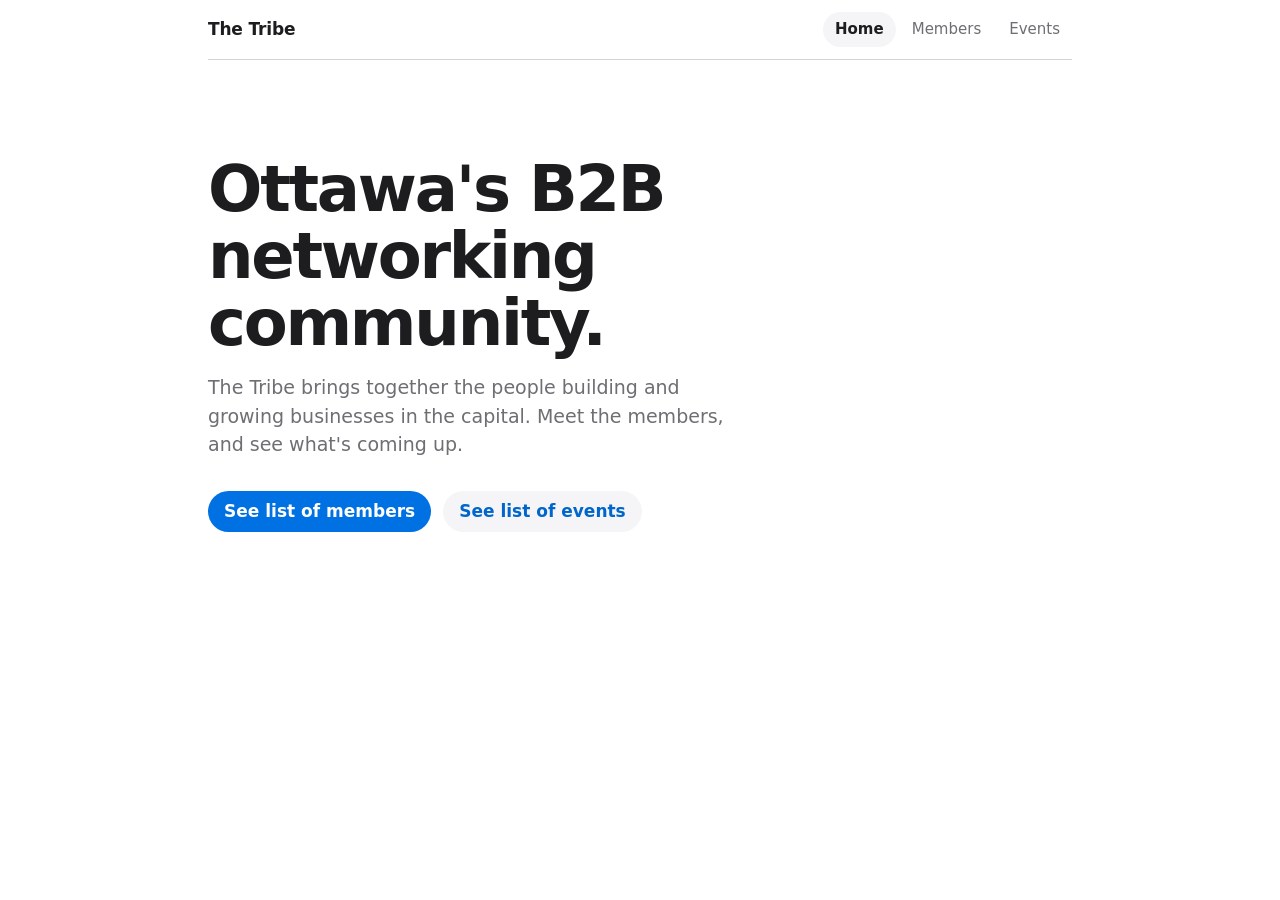
==== index.html @ 6dedc01c "The Tribe site: members and events from a Google Sheet, events added via Google Form Co-Authored-By:" ====
<!doctype html>
<html lang="en">
<head>
  <meta charset="utf-8">
  <meta name="viewport" content="width=device-width, initial-scale=1">
  <title>The Tribe</title>
  <link rel="stylesheet" href="style.css">
</head>
<body>
  <header>
    <nav>
      <span class="brand">The Tribe</span>
      <a href="./" aria-current="page">Home</a>
      <a href="members/">Members</a>
      <a href="events/">Events</a>
    </nav>
  </header>
  <main class="hero">
    <h1>Ottawa's B2B networking community.</h1>
    <p class="lede">The Tribe brings together the people building and growing businesses in the capital. Meet the members, and see what's coming up.</p>
    <p class="actions">
      <a class="btn" href="members/">See list of members</a>
      <a class="btn secondary" href="events/">See list of events</a>
    </p>
  </main>
</body>
</html>
---- style.css ----
/* The Tribe: one shared stylesheet. Restyle by editing the tokens below. */
:root {
  --bg: #fff; --fg: #1d1d1f; --muted: #6e6e73;
  --card: #f5f5f7; --hover: #ebebed; --well: #ebebed; --line: #d2d2d7; --dialog: #fff;
  --accent: #0066cc; --btn: #0071e3; --err: #c4001a;
  --radius: 1rem; --gap: 1rem; --width: 54rem;
  color-scheme: light dark;
}
@media (prefers-color-scheme: dark) {
  :root {
    --bg: #000; --fg: #f5f5f7; --muted: #a1a1a6;
    --card: #1c1c1e; --hover: #2c2c2e; --well: #1c1c1e; --line: #38383a; --dialog: #2c2c2e;
    --accent: #4da3ff; --err: #ff6b6b;
  }
}

*, ::before, ::after { box-sizing: border-box; }
body { margin: 0; background: var(--bg); color: var(--fg);
  font: 1.0625rem/1.5 -apple-system, BlinkMacSystemFont, system-ui, "Segoe UI", sans-serif;
  -webkit-text-size-adjust: 100%; }
header, main { width: min(100% - 2rem, var(--width)); margin-inline: auto; }
main { padding-bottom: 4rem; }
a { color: var(--accent); }
ul { list-style: none; margin: 0; padding: 0; }
h1, h2, p { margin: 0; }
:focus-visible { outline: 2px solid var(--btn); outline-offset: 2px; }

/* Navigation: the current page is marked with aria-current="page" */
nav { display: flex; align-items: center; gap: .25rem; padding: .75rem 0; border-bottom: 1px solid var(--line); }
.brand { margin-right: auto; font-weight: 700; letter-spacing: -.01em; }
nav a { padding: .375rem .75rem; border-radius: 999px; color: var(--muted); font-size: .9375rem; font-weight: 500; text-decoration: none; }
nav a:hover { color: var(--fg); }
nav a[aria-current] { background: var(--card); color: var(--fg); font-weight: 600; }

/* Page heading */
.head { display: flex; flex-wrap: wrap; align-items: flex-end; justify-content: space-between; gap: var(--gap); margin: 2.5rem 0 1.75rem; }
h1 { font-size: clamp(2rem, 7vw, 2.75rem); line-height: 1.1; letter-spacing: -.03em; font-weight: 700; }
h2 { font-size: 1.25rem; line-height: 1.25; letter-spacing: -.01em; font-weight: 600; }
.lede { margin-top: .5rem; color: var(--muted); font-size: 1.1875rem; max-width: 34rem; }
.hero { margin-top: clamp(3rem, 12vw, 6rem); }
.hero h1 { font-size: clamp(2.5rem, 9vw, 4rem); line-height: 1.05; letter-spacing: -.035em; max-width: 14ch; }
.hero .lede { margin-top: 1rem; }
.hero .actions { margin-top: 2rem; }

/* Buttons and link buttons */
.btn, .links a { display: inline-block; padding: .625rem 1rem; border: 0; border-radius: 999px; background: var(--btn); color: #fff;
  font: inherit; font-weight: 600; line-height: 1.25; text-decoration: none; cursor: pointer; }
.btn:hover { background: #0077ed; }
.btn:active, .card:active { opacity: .75; }
.btn.secondary, .links a { background: var(--card); color: var(--accent); }
.btn.secondary:hover, .links a:hover { background: var(--hover); }
.actions { display: flex; flex-wrap: wrap; gap: .75rem; }

/* Member cards: <ul class="grid"><li><button class="card"> */
.grid { display: grid; grid-template-columns: repeat(auto-fill, minmax(16rem, 1fr)); gap: var(--gap); }
.card { display: grid; grid-template-columns: auto 1fr; align-items: center; align-content: start; gap: .125rem .875rem; width: 100%; height: 100%;
  padding: 1.125rem; border: 0; border-radius: var(--radius); background: var(--card); color: inherit; font: inherit; text-align: left; cursor: pointer; }
.card:hover { background: var(--hover); }
.card .avatar { grid-row: span 2; }
.card .desc { grid-column: 1 / -1; margin-top: .75rem; }
.name { font-size: 1.0625rem; font-weight: 600; line-height: 1.25; letter-spacing: -.01em; }
.meta { color: var(--muted); font-size: .9375rem; line-height: 1.3; }
.desc { font-size: .9375rem; line-height: 1.45; }
.avatar { --s: 2.75rem; display: grid; place-items: center; flex: none; width: var(--s); height: var(--s); border-radius: 50%;
  background: var(--hover); color: var(--muted); font-size: calc(var(--s) * .36); font-weight: 600; letter-spacing: .02em; overflow: hidden; }
.avatar img { width: 100%; height: 100%; object-fit: cover; }

/* Events: <ul class="events"><li class="event"> */
.events { display: grid; gap: var(--gap); }
.event { padding: 1.25rem; border-radius: var(--radius); background: var(--card); }
.event .date { display: block; margin-bottom: .25rem; color: var(--accent); font-size: .8125rem; font-weight: 600; letter-spacing: .04em; text-transform: uppercase; }
.event .desc { margin-top: .5rem; font-size: 1rem; white-space: pre-line; overflow-wrap: anywhere; }
.event .by { margin-top: .75rem; color: var(--muted); font-size: .875rem; }

/* Loading / error / empty: <p class="state"> (add .error for failures) */
.state { padding: 3rem 1rem; text-align: center; color: var(--muted); }
.state.error { color: var(--err); }

/* Dialogs: <dialog class="modal"> with a form[method=dialog] close button */
.modal { width: min(34rem, calc(100% - 2rem)); padding: 0; overflow: hidden; border: 0; border-radius: 1.25rem;
  background: var(--dialog); color: var(--fg); box-shadow: 0 1.5rem 4rem rgb(0 0 0 / .3); }
.modal::backdrop { background: rgb(0 0 0 / .45); }
.modal .body { max-height: calc(100dvh - 2rem); padding: 1.75rem 1.25rem 1.25rem; overflow: auto; }
.modal .avatar { --s: 4rem; margin-bottom: 1rem; background: var(--well); }
.modal h2 { padding-right: 2rem; font-size: 1.5rem; line-height: 1.15; letter-spacing: -.02em; font-weight: 700; }
.modal .meta { margin-top: .25rem; font-size: 1rem; }
.modal .bio { margin-top: 1.25rem; white-space: pre-line; }
.modal .links { display: flex; flex-wrap: wrap; gap: .5rem; margin-top: 1.5rem; }
.modal .links a { font-size: .9375rem; }
.modal .fine { margin-top: 1rem; font-size: .9375rem; text-align: center; }
.close { position: absolute; top: .75rem; right: .75rem; z-index: 1; width: 2rem; height: 2rem; padding: 0 0 .125rem; border: 0; border-radius: 50%;
  background: var(--well); color: var(--muted); font: inherit; font-size: 1.5rem; line-height: 1; cursor: pointer; }
.close:hover { color: var(--fg); }
.form-frame { display: block; margin-top: 1rem; width: 100%; height: min(32rem, 70dvh); border: 1px solid var(--line); border-radius: .75rem; background: #fff; }
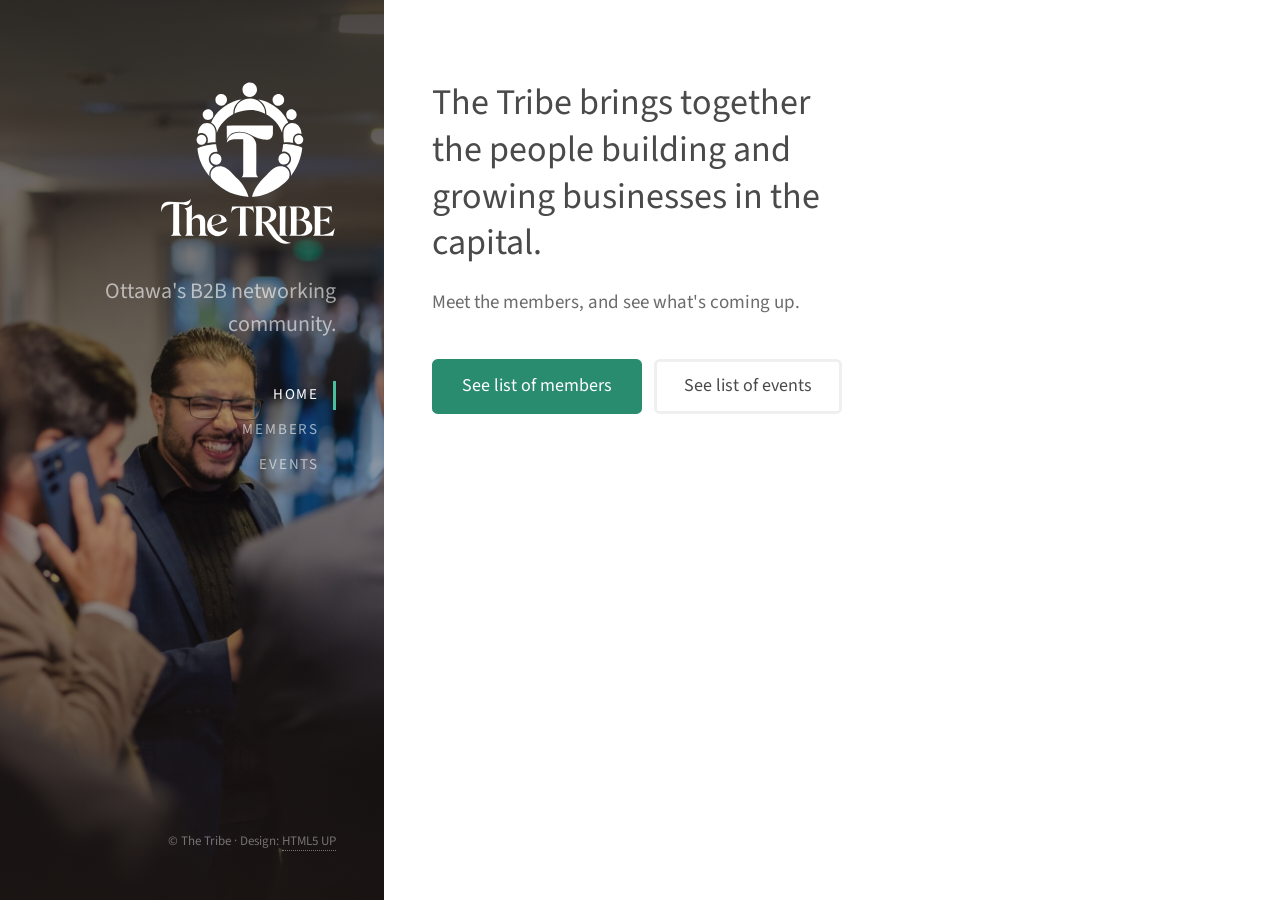
==== commit e3e4ab6f: "Redesign the site in the style of Strata (HTML5 UP) A fixed photo panel on the left holds the logo, " ====
--- a/index.html
+++ b/index.html
@@ -4,20 +4,28 @@
   <meta charset="utf-8">
   <meta name="viewport" content="width=device-width, initial-scale=1">
   <title>The Tribe</title>
+  <link rel="icon" href="images/icon.svg" type="image/svg+xml">
+  <link rel="preconnect" href="https://fonts.googleapis.com">
+  <link rel="preconnect" href="https://fonts.gstatic.com" crossorigin>
+  <link rel="stylesheet" href="https://fonts.googleapis.com/css2?family=Source+Sans+3:wght@400;600&display=swap">
   <link rel="stylesheet" href="style.css">
 </head>
 <body>
-  <header>
-    <nav>
-      <span class="brand">The Tribe</span>
-      <a href="./" aria-current="page">Home</a>
-      <a href="members/">Members</a>
-      <a href="events/">Events</a>
-    </nav>
+  <header class="side">
+    <div>
+      <a class="logo" href="./"><img src="images/logo.svg" alt="The Tribe"></a>
+      <p class="intro">Ottawa's B2B networking community.</p>
+      <nav>
+        <a href="./" aria-current="page">Home</a>
+        <a href="members/">Members</a>
+        <a href="events/">Events</a>
+      </nav>
+    </div>
+    <p class="credit">&copy; The Tribe &middot; Design: <a href="https://html5up.net">HTML5 UP</a></p>
   </header>
   <main class="hero">
-    <h1>Ottawa's B2B networking community.</h1>
-    <p class="lede">The Tribe brings together the people building and growing businesses in the capital. Meet the members, and see what's coming up.</p>
+    <h1>The Tribe brings together the people building and growing businesses in the capital.</h1>
+    <p class="lede">Meet the members, and see what's coming up.</p>
     <p class="actions">
       <a class="btn" href="members/">See list of members</a>
       <a class="btn secondary" href="events/">See list of events</a>
--- a/style.css
+++ b/style.css
@@ -1,74 +1,96 @@
-/* The Tribe: one shared stylesheet. Restyle by editing the tokens below. */
+/* The Tribe: one shared stylesheet. Restyle by editing the tokens below.
+   Layout and look adapted from Strata by HTML5 UP (html5up.net, CC BY 3.0). */
 :root {
-  --bg: #fff; --fg: #1d1d1f; --muted: #6e6e73;
-  --card: #f5f5f7; --hover: #ebebed; --well: #ebebed; --line: #d2d2d7; --dialog: #fff;
-  --accent: #0066cc; --btn: #0071e3; --err: #c4001a;
-  --radius: 1rem; --gap: 1rem; --width: 54rem;
+  --bg: #fff; --fg: #4a4a4a; --text: #6b6b6b; --muted: #767676;
+  --card: #fff; --hover: #fafafa; --well: #f3f3f3; --line: #efefef; --dialog: #fff;
+  --accent: #49bf9d; --accent-text: #24806a; --btn: #2a8c6f; --btn-hover: #24785f; --err: #c4001a;
+  --panel: #1f1815; --panel-text: rgb(255 255 255 / .6); --side: 35%;
+  --radius: .35rem; --gap: 1.25rem;
   color-scheme: light dark;
 }
 @media (prefers-color-scheme: dark) {
   :root {
-    --bg: #000; --fg: #f5f5f7; --muted: #a1a1a6;
-    --card: #1c1c1e; --hover: #2c2c2e; --well: #1c1c1e; --line: #38383a; --dialog: #2c2c2e;
-    --accent: #4da3ff; --err: #ff6b6b;
+    --bg: #1b1b1d; --fg: #ededed; --text: #b5b5b5; --muted: #9a9a9a;
+    --card: #1b1b1d; --hover: #232326; --well: #2a2a2d; --line: #2e2e31; --dialog: #232326;
+    --accent-text: #5fd3b0; --err: #ff6b6b;
   }
 }
 
 *, ::before, ::after { box-sizing: border-box; }
-body { margin: 0; background: var(--bg); color: var(--fg);
-  font: 1.0625rem/1.5 -apple-system, BlinkMacSystemFont, system-ui, "Segoe UI", sans-serif;
+body { margin: 0; background: var(--bg); color: var(--text);
+  font: 1.125rem/1.65 "Source Sans 3", "Source Sans Pro", Helvetica, sans-serif;
   -webkit-text-size-adjust: 100%; }
-header, main { width: min(100% - 2rem, var(--width)); margin-inline: auto; }
-main { padding-bottom: 4rem; }
-a { color: var(--accent); }
+a { color: var(--accent-text); text-decoration: underline dotted 1px; text-underline-offset: .2em; }
+a:hover { text-decoration-color: transparent; }
 ul { list-style: none; margin: 0; padding: 0; }
 h1, h2, p { margin: 0; }
-:focus-visible { outline: 2px solid var(--btn); outline-offset: 2px; }
+strong { font-weight: 600; }
+:focus-visible { outline: 2px solid var(--accent); outline-offset: 2px; }
+
+/* Side panel: a fixed photo column on the left; a banner on top on small screens.
+   Swap the photo by replacing images/bg.jpg. */
+.side { position: fixed; inset: 0 auto 0 0; width: var(--side); display: flex; flex-direction: column; justify-content: space-between;
+  padding: 6rem 3.5rem 3rem; overflow-y: auto; text-align: right; color: var(--panel-text);
+  --shade: linear-gradient(rgb(31 24 21 / .8), rgb(31 24 21 / .35) 55%, rgb(31 24 21 / .75));
+  background: var(--shade), url("images/bg.jpg") center 45% / cover no-repeat, var(--panel); }
+.side a { color: inherit; text-decoration: none; }
+.logo { display: inline-block; }
+.logo img { display: block; width: 11rem; height: auto; }
+.intro { margin-top: 1.25rem; font-size: 1.375rem; line-height: 1.5; }
 
 /* Navigation: the current page is marked with aria-current="page" */
-nav { display: flex; align-items: center; gap: .25rem; padding: .75rem 0; border-bottom: 1px solid var(--line); }
-.brand { margin-right: auto; font-weight: 700; letter-spacing: -.01em; }
-nav a { padding: .375rem .75rem; border-radius: 999px; color: var(--muted); font-size: .9375rem; font-weight: 500; text-decoration: none; }
-nav a:hover { color: var(--fg); }
-nav a[aria-current] { background: var(--card); color: var(--fg); font-weight: 600; }
+nav { display: flex; flex-direction: column; align-items: flex-end; gap: .375rem; margin-top: 2.5rem; }
+nav a { padding: .125rem .875rem .125rem 0; border-right: 3px solid transparent;
+  font-size: .9375rem; letter-spacing: .12em; text-transform: uppercase; }
+.side nav a:hover, nav a[aria-current] { color: #fff; }
+nav a[aria-current] { border-right-color: var(--accent); }
+
+.credit { margin-top: 2rem; color: rgb(255 255 255 / .4); font-size: .8125rem; }
+.side .credit a { border-bottom: 1px dotted; }
+
+/* Content column */
+main { margin-left: var(--side); max-width: 54rem; padding: 6rem 4rem 4rem; }
 
 /* Page heading */
-.head { display: flex; flex-wrap: wrap; align-items: flex-end; justify-content: space-between; gap: var(--gap); margin: 2.5rem 0 1.75rem; }
-h1 { font-size: clamp(2rem, 7vw, 2.75rem); line-height: 1.1; letter-spacing: -.03em; font-weight: 700; }
-h2 { font-size: 1.25rem; line-height: 1.25; letter-spacing: -.01em; font-weight: 600; }
-.lede { margin-top: .5rem; color: var(--muted); font-size: 1.1875rem; max-width: 34rem; }
-.hero { margin-top: clamp(3rem, 12vw, 6rem); }
-.hero h1 { font-size: clamp(2.5rem, 9vw, 4rem); line-height: 1.05; letter-spacing: -.035em; max-width: 14ch; }
-.hero .lede { margin-top: 1rem; }
-.hero .actions { margin-top: 2rem; }
+.head { display: flex; flex-wrap: wrap; align-items: flex-end; justify-content: space-between; gap: var(--gap);
+  margin-bottom: 2.5rem; padding-bottom: 2rem; border-bottom: 2px solid var(--line); }
+h1 { color: var(--fg); font-size: clamp(1.75rem, 5vw, 2.25rem); line-height: 1.3; font-weight: 400; }
+h2 { color: var(--fg); font-size: 1.25rem; line-height: 1.35; font-weight: 600; }
+.lede { margin-top: .5rem; font-size: 1.1875rem; max-width: 34rem; }
+.hero h1 { max-width: 24ch; }
+.hero .lede { margin-top: 1.25rem; }
+.hero .actions { margin-top: 2.5rem; }
 
 /* Buttons and link buttons */
-.btn, .links a { display: inline-block; padding: .625rem 1rem; border: 0; border-radius: 999px; background: var(--btn); color: #fff;
-  font: inherit; font-weight: 600; line-height: 1.25; text-decoration: none; cursor: pointer; }
-.btn:hover { background: #0077ed; }
-.btn:active, .card:active { opacity: .75; }
-.btn.secondary, .links a { background: var(--card); color: var(--accent); }
-.btn.secondary:hover, .links a:hover { background: var(--hover); }
+.btn, .links a { display: inline-block; min-width: 10em; padding: .75em 1.5em; border: 3px solid var(--btn); border-radius: var(--radius);
+  background: var(--btn); color: #fff; font: inherit; line-height: 1.25; text-align: center; text-decoration: none; cursor: pointer;
+  transition: background-color .2s, border-color .2s, color .2s; }
+.btn:hover { background: var(--btn-hover); border-color: var(--btn-hover); }
+.btn:active { opacity: .85; }
+.btn.secondary, .links a { border-color: var(--line); background: transparent; color: var(--fg); }
+.btn.secondary:hover, .links a:hover { border-color: var(--accent); color: var(--accent-text); }
 .actions { display: flex; flex-wrap: wrap; gap: .75rem; }
 
 /* Member cards: <ul class="grid"><li><button class="card"> */
 .grid { display: grid; grid-template-columns: repeat(auto-fill, minmax(16rem, 1fr)); gap: var(--gap); }
 .card { display: grid; grid-template-columns: auto 1fr; align-items: center; align-content: start; gap: .125rem .875rem; width: 100%; height: 100%;
-  padding: 1.125rem; border: 0; border-radius: var(--radius); background: var(--card); color: inherit; font: inherit; text-align: left; cursor: pointer; }
-.card:hover { background: var(--hover); }
+  padding: 1.25rem; border: 2px solid var(--line); border-radius: var(--radius); background: var(--card); color: inherit; font: inherit;
+  text-align: left; cursor: pointer; transition: border-color .2s; }
+.card:hover { border-color: var(--accent); }
+.card:active { background: var(--hover); }
 .card .avatar { grid-row: span 2; }
 .card .desc { grid-column: 1 / -1; margin-top: .75rem; }
-.name { font-size: 1.0625rem; font-weight: 600; line-height: 1.25; letter-spacing: -.01em; }
+.name { color: var(--fg); font-size: 1.0625rem; font-weight: 600; line-height: 1.25; }
 .meta { color: var(--muted); font-size: .9375rem; line-height: 1.3; }
-.desc { font-size: .9375rem; line-height: 1.45; }
-.avatar { --s: 2.75rem; display: grid; place-items: center; flex: none; width: var(--s); height: var(--s); border-radius: 50%;
-  background: var(--hover); color: var(--muted); font-size: calc(var(--s) * .36); font-weight: 600; letter-spacing: .02em; overflow: hidden; }
+.desc { font-size: .9375rem; line-height: 1.5; }
+.avatar { --s: 3rem; display: grid; place-items: center; flex: none; width: var(--s); height: var(--s); border-radius: 50%;
+  background: var(--well); color: var(--muted); font-size: calc(var(--s) * .36); font-weight: 600; letter-spacing: .02em; overflow: hidden; }
 .avatar img { width: 100%; height: 100%; object-fit: cover; }
 
-/* Events: <ul class="events"><li class="event"> */
-.events { display: grid; gap: var(--gap); }
-.event { padding: 1.25rem; border-radius: var(--radius); background: var(--card); }
-.event .date { display: block; margin-bottom: .25rem; color: var(--accent); font-size: .8125rem; font-weight: 600; letter-spacing: .04em; text-transform: uppercase; }
+/* Events: <ul class="events"><li class="event">, separated by rules */
+.event { padding: 2rem 0; border-top: 2px solid var(--line); }
+.event:first-child { padding-top: 0; border-top: 0; }
+.event .date { display: block; margin-bottom: .375rem; color: var(--accent-text); font-size: .8125rem; font-weight: 600; letter-spacing: .12em; text-transform: uppercase; }
 .event .desc { margin-top: .5rem; font-size: 1rem; white-space: pre-line; overflow-wrap: anywhere; }
 .event .by { margin-top: .75rem; color: var(--muted); font-size: .875rem; }
 
@@ -77,18 +99,38 @@
 .state.error { color: var(--err); }
 
 /* Dialogs: <dialog class="modal"> with a form[method=dialog] close button */
-.modal { width: min(34rem, calc(100% - 2rem)); padding: 0; overflow: hidden; border: 0; border-radius: 1.25rem;
-  background: var(--dialog); color: var(--fg); box-shadow: 0 1.5rem 4rem rgb(0 0 0 / .3); }
-.modal::backdrop { background: rgb(0 0 0 / .45); }
-.modal .body { max-height: calc(100dvh - 2rem); padding: 1.75rem 1.25rem 1.25rem; overflow: auto; }
-.modal .avatar { --s: 4rem; margin-bottom: 1rem; background: var(--well); }
-.modal h2 { padding-right: 2rem; font-size: 1.5rem; line-height: 1.15; letter-spacing: -.02em; font-weight: 700; }
+.modal { width: min(34rem, calc(100% - 2rem)); padding: 0; overflow: hidden; border: 0; border-radius: .5rem;
+  background: var(--dialog); color: var(--text); box-shadow: 0 1.5rem 4rem rgb(0 0 0 / .3); }
+.modal::backdrop { background: rgb(31 24 21 / .6); }
+.modal .body { max-height: calc(100dvh - 2rem); padding: 1.75rem 1.5rem 1.5rem; overflow: auto; }
+.modal .avatar { --s: 4.5rem; margin-bottom: 1rem; }
+.modal h2 { padding-right: 2rem; font-size: 1.625rem; line-height: 1.2; font-weight: 400; }
 .modal .meta { margin-top: .25rem; font-size: 1rem; }
 .modal .bio { margin-top: 1.25rem; white-space: pre-line; }
 .modal .links { display: flex; flex-wrap: wrap; gap: .5rem; margin-top: 1.5rem; }
-.modal .links a { font-size: .9375rem; }
+.modal .links a { min-width: 0; font-size: .9375rem; }
 .modal .fine { margin-top: 1rem; font-size: .9375rem; text-align: center; }
 .close { position: absolute; top: .75rem; right: .75rem; z-index: 1; width: 2rem; height: 2rem; padding: 0 0 .125rem; border: 0; border-radius: 50%;
   background: var(--well); color: var(--muted); font: inherit; font-size: 1.5rem; line-height: 1; cursor: pointer; }
 .close:hover { color: var(--fg); }
-.form-frame { display: block; margin-top: 1rem; width: 100%; height: min(32rem, 70dvh); border: 1px solid var(--line); border-radius: .75rem; background: #fff; }
+.form-frame { display: block; margin-top: 1rem; width: 100%; height: min(32rem, 70dvh); border: 2px solid var(--line); border-radius: var(--radius); background: #fff; }
+
+/* Large screens: a narrower panel */
+@media (max-width: 1280px) {
+  :root { --side: 30%; }
+  .side { padding: 5rem 3rem 3rem; }
+  main { padding: 5rem 3rem 3rem; }
+}
+
+/* Small screens: the panel becomes a banner above the content */
+@media (max-width: 980px) {
+  .side { position: relative; width: auto; padding: 4rem 1.5rem 2.5rem; text-align: center;
+    --shade: linear-gradient(rgb(31 24 21 / .7), rgb(31 24 21 / .7)); }
+  .logo img { width: 8rem; }
+  .intro { margin-top: 1rem; font-size: 1.25rem; }
+  nav { flex-direction: row; flex-wrap: wrap; justify-content: center; gap: .25rem 1.5rem; margin-top: 1.75rem; }
+  nav a { padding: 0 0 .25rem; border-right: 0; border-bottom: 3px solid transparent; }
+  nav a[aria-current] { border-bottom-color: var(--accent); }
+  .credit { margin-top: 2.5rem; }
+  main { margin-left: 0; padding: 3rem 1.25rem 4rem; }
+}
